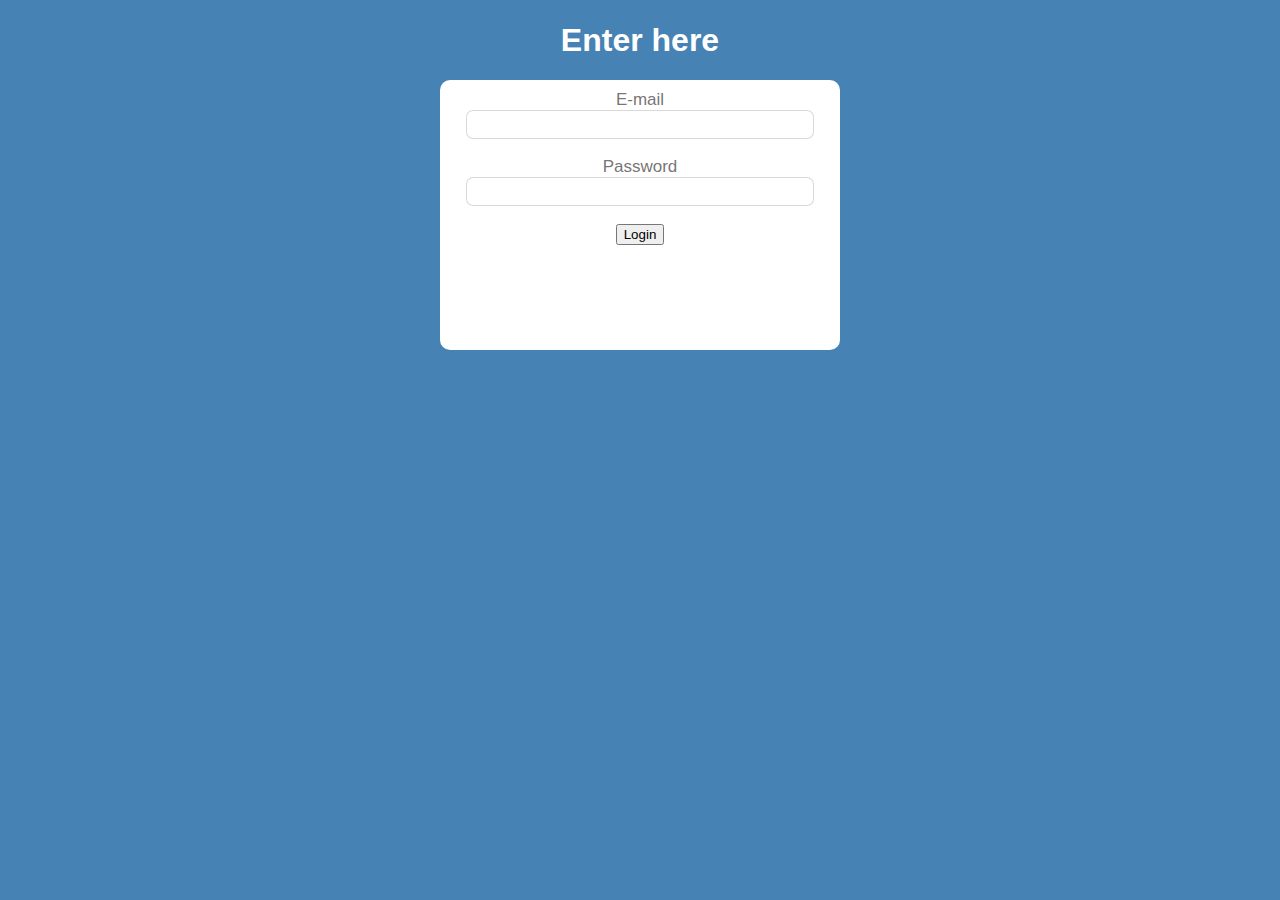
==== index.html @ 7f41a15e "commit" ====
<!DOCTYPE html>
<html>
<head>
    <meta charset='utf-8'>
    <title>Animated Form</title>
    <link rel='stylesheet' type='text/css' media='screen' href='css/main.css'>
    

</head>
<body>
    <h1>Enter here</h1>

    <div class="container">
        <form >
            <label for="femail" >E-mail</label><br>
            <input type="email" id="femail" name="femail"><br><br>
            <label for="fpassword" >Password</label><br>
            <input type="password" id="fpassword" name="fpassword"><br><br>
            
            <input type="submit" value="Login" id="Login">
        </form>
    </div>

    <script src='main.js'></script>
</body>
</html>
---- css/main.css ----
body{
    font-family: Roboto, sans-serif;
    background-color: steelblue;
}

h1{
    position: relative;
    top: 1px;
    text-align: center;
    color: white;
}

.container{
    position: relative;
    margin: auto;
    height: 250px;
    width: 30%;
    border-radius: 10px;
    text-align: center;
    padding: 10px;
    background-color: white;
}


label{
    display: block
    text-align: left;
    font-size:17px;
    color:rgba(97, 92, 92, 0.867); 
}

#femail{
    height: 25px;
    width: 90%;
    border: 1px solid rgba(211, 211, 211, 0.867);
    border-radius: 7px;
}

#fpassword{
    height: 25px;
    width: 90%;
    border: 1px solid rgba(211, 211, 211, 0.867);
    border-radius: 7px;
}
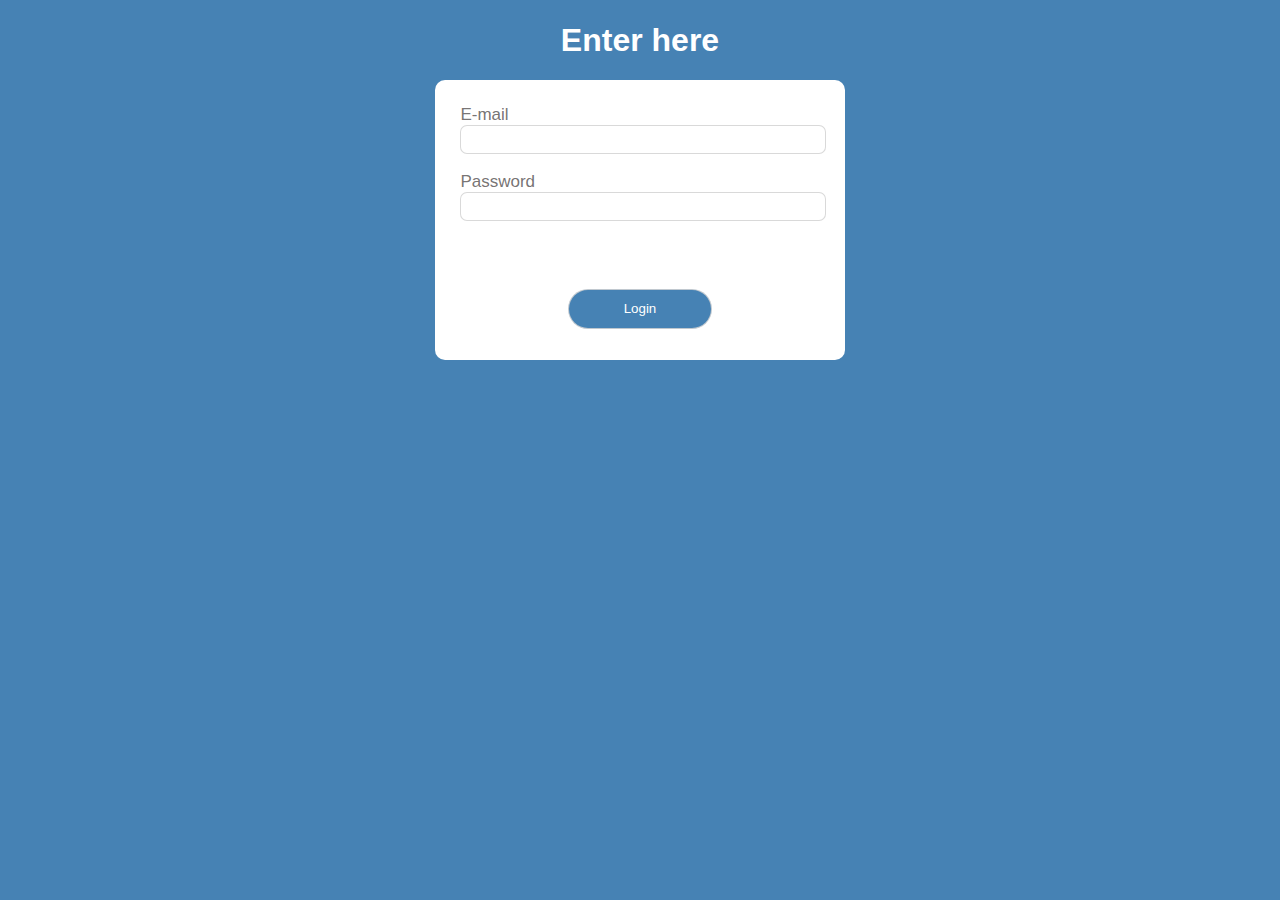
==== commit 308b3814: "commit" ====
--- a/index.html
+++ b/index.html
@@ -12,9 +12,9 @@
 
     <div class="container">
         <form >
-            <label for="femail" >E-mail</label><br>
+            <label for="femail" >E-mail</label>
             <input type="email" id="femail" name="femail"><br><br>
-            <label for="fpassword" >Password</label><br>
+            <label for="fpassword" >Password</label>
             <input type="password" id="fpassword" name="fpassword"><br><br>
             
             <input type="submit" value="Login" id="Login">
--- a/css/main.css
+++ b/css/main.css
@@ -17,28 +17,77 @@
     width: 30%;
     border-radius: 10px;
     text-align: center;
-    padding: 10px;
+    padding: 15px;
     background-color: white;
+    /* animation-name: fade;
+    animation-duration: 1s; */
 }
 
+form{
+    padding: 10px
+}
 
 label{
-    display: block
+    display: block;
+    padding: 0;
     text-align: left;
     font-size:17px;
     color:rgba(97, 92, 92, 0.867); 
+    animation: move 1s;
 }
 
 #femail{
     height: 25px;
-    width: 90%;
+    width: 100%;
     border: 1px solid rgba(211, 211, 211, 0.867);
     border-radius: 7px;
+    animation: move 1s;
 }
 
 #fpassword{
     height: 25px;
-    width: 90%;
+    width: 100%;
     border: 1px solid rgba(211, 211, 211, 0.867);
     border-radius: 7px;
+    animation: move 1s;
+}
+
+#Login{
+    position: relative;
+    top: 50px;
+    height: 40px;
+    width: 40%;
+    border: 1px solid  rgba(211, 211, 211, 0.867);
+    border-radius: 20px;
+    color: white;
+    background-color: steelblue;
+    animation: move 1s;
+}
+
+/* animações */
+
+/* Aparição do FORM */
+
+
+@keyframes fade{
+    from{
+        opacity: 0;
+        transform: scale(0.9);
+    } 
+    to{
+        opacity: 1;
+        transform: scale(1);
+    }
+}
+
+@keyframes move{
+
+    from{
+        opacity: 0;
+        transform: translateX(-10%);
+    } 
+    to{
+        opacity: 1;
+        transform: translateX(0%);
+    }
 }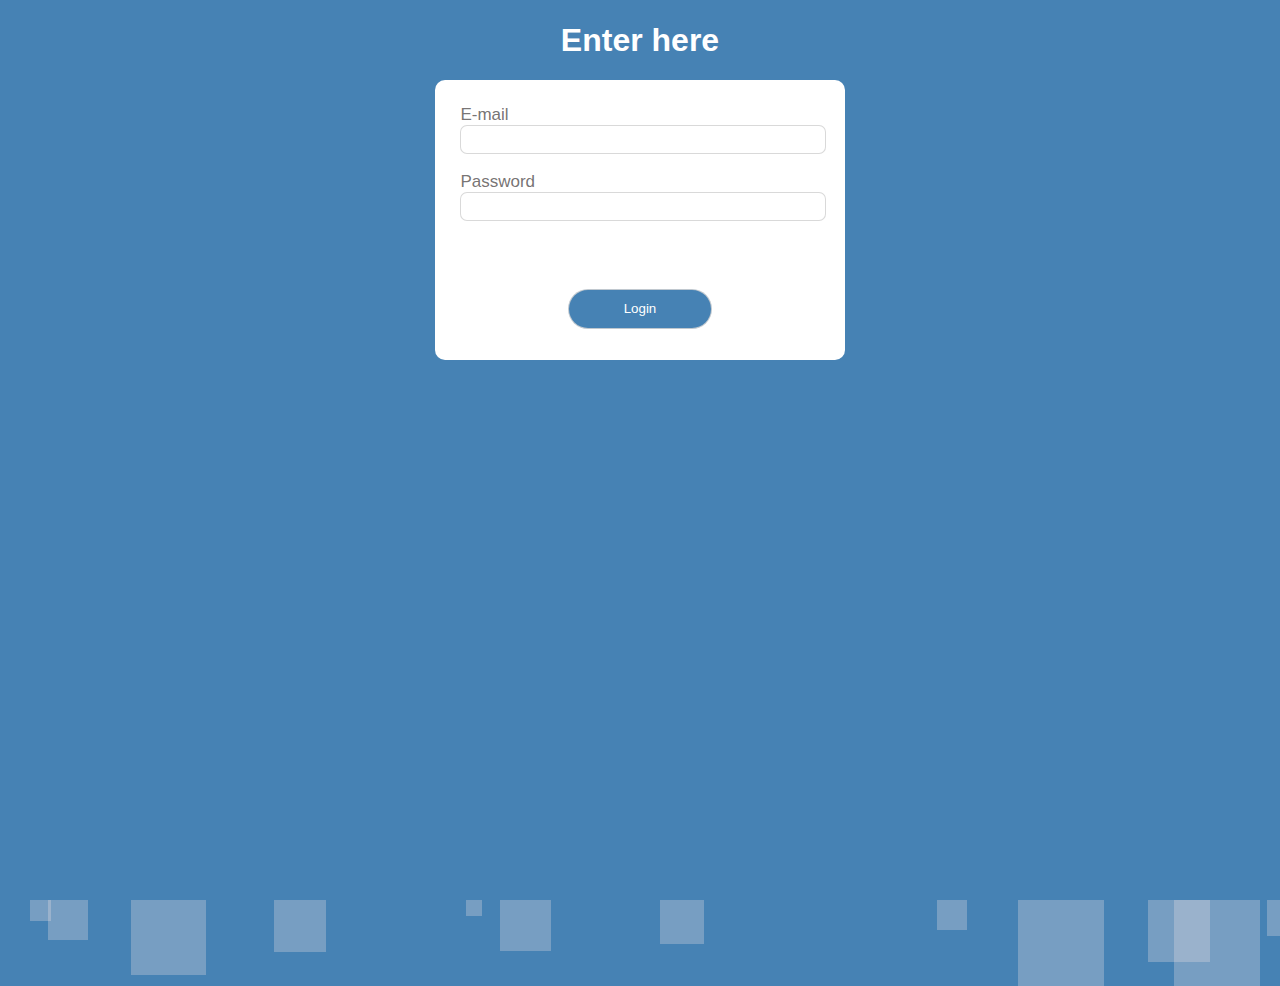
==== commit 9266aa4f: "commit" ====
--- a/index.html
+++ b/index.html
@@ -11,16 +11,25 @@
     <h1>Enter here</h1>
 
     <div class="container">
-        <form >
-            <label for="femail" >E-mail</label>
-            <input type="email" id="femail" name="femail"><br><br>
+        <form>
+            <div class="input-block">
+                <label for="femail" >E-mail</label>
+                <input type="email" id="femail" name="femail"><br><br>
+            </div>
+
+            <div class="input-block">
             <label for="fpassword" >Password</label>
             <input type="password" id="fpassword" name="fpassword"><br><br>
+            </div>
             
-            <input type="submit" value="Login" id="Login">
+            <input type="submit" value="Login" id="Login" class="btn-login">
         </form>
     </div>
 
-    <script src='main.js'></script>
+    <ul class="squares">
+        <li></li>
+    </ul>
+
+    <script src='scripts/script.js'></script>
 </body>
 </html>--- a/css/main.css
+++ b/css/main.css
@@ -19,8 +19,8 @@
     text-align: center;
     padding: 15px;
     background-color: white;
-    /* animation-name: fade;
-    animation-duration: 1s; */
+    animation-name: fade;
+    animation-duration: 0.5s;
 }
 
 form{
@@ -90,4 +90,49 @@
         opacity: 1;
         transform: translateX(0%);
     }
+}
+
+/* On button click */
+
+.container-hide{
+    animation: down 0.5s forwards;
+    animation-timing-function: cubic-bezier(0.89, 0.11, 0.2, 1.08);
+}
+
+@keyframes down{
+    from{
+        transform: translateY(0%);
+    }
+    to{
+        transform: translateY(100vh);
+    }
+}
+
+/* invalid process */
+
+div.validate-error {
+    animation: nono 200ms linear, fade paused;
+    animation-iteration-count: 2;
+}
+
+@keyframes nono {
+    0%,
+    100%{
+        transform: translateX(0);
+    }
+    35%{
+        transform: translateX(-15%);
+    }
+    70%{
+        transform: translateX(15%);
+    }
+}
+
+.squares li{
+    width: 40px;
+    height: 40px;
+    background-color: rgba(235, 225, 227, 0.3);
+    display: block;
+    position: absolute;
+    bottom: -40px;
 }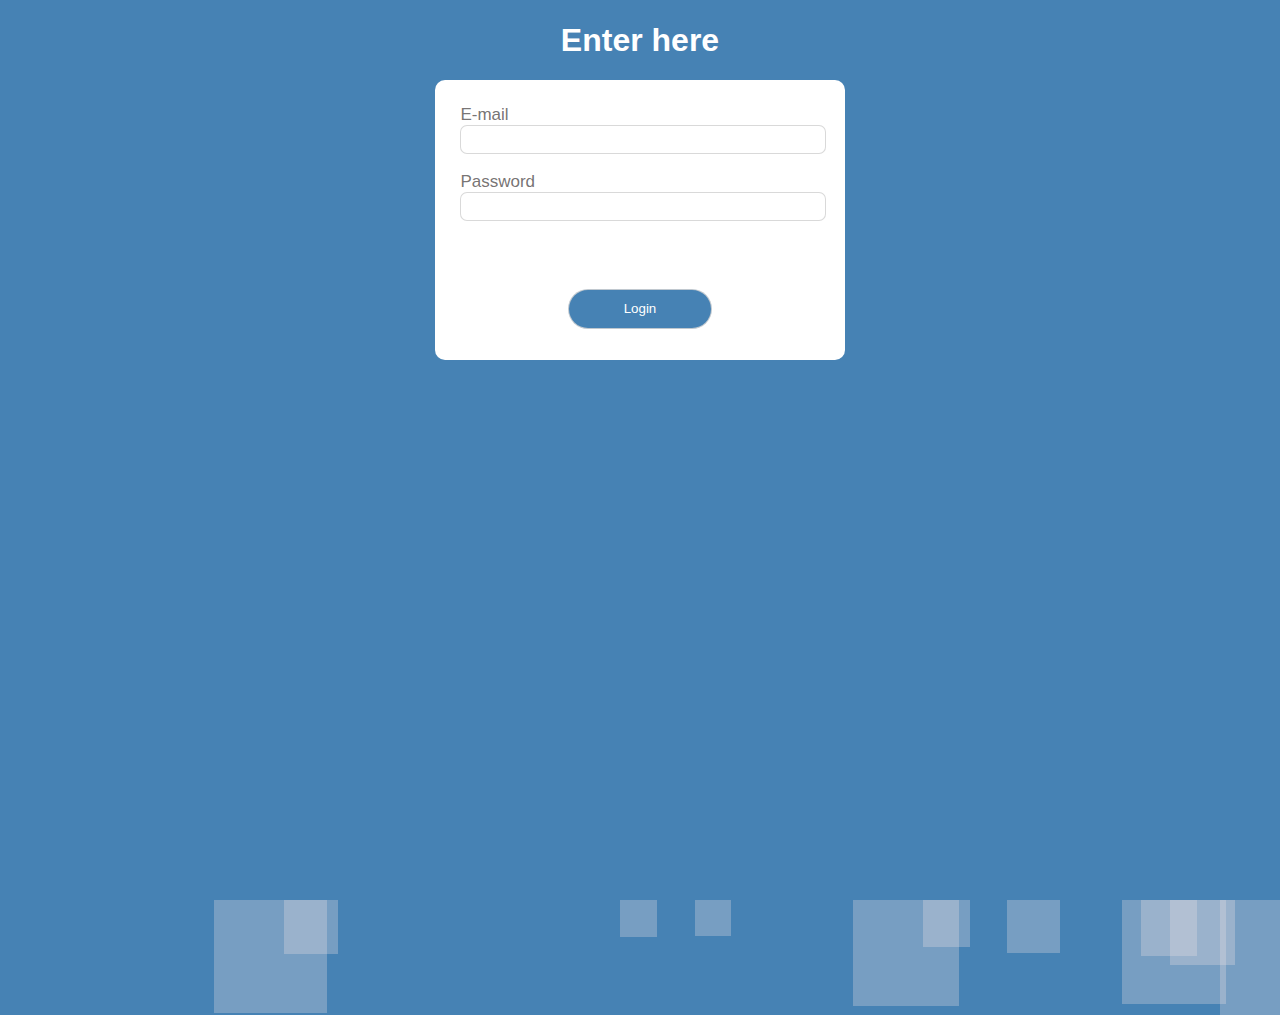
==== commit 1a0d43cd: "commit" ====
--- a/index.html
+++ b/index.html
@@ -27,7 +27,6 @@
     </div>
 
     <ul class="squares">
-        <li></li>
     </ul>
 
     <script src='scripts/script.js'></script>
--- a/css/main.css
+++ b/css/main.css
@@ -128,6 +128,8 @@
     }
 }
 
+/* background */
+
 .squares li{
     width: 40px;
     height: 40px;
@@ -135,4 +137,21 @@
     display: block;
     position: absolute;
     bottom: -40px;
+    animation: up 2s infinite;
+    /* animation-direction: alternate; */
+}
+
+
+@keyframes up {
+    from{
+        opacity:0;
+        transform: translateY(0);
+    }
+    50%{
+        opacity:1;
+    }
+    to{
+        opacity:0;
+        transform: translateY(-900px) rotate(960deg);
+    }
 }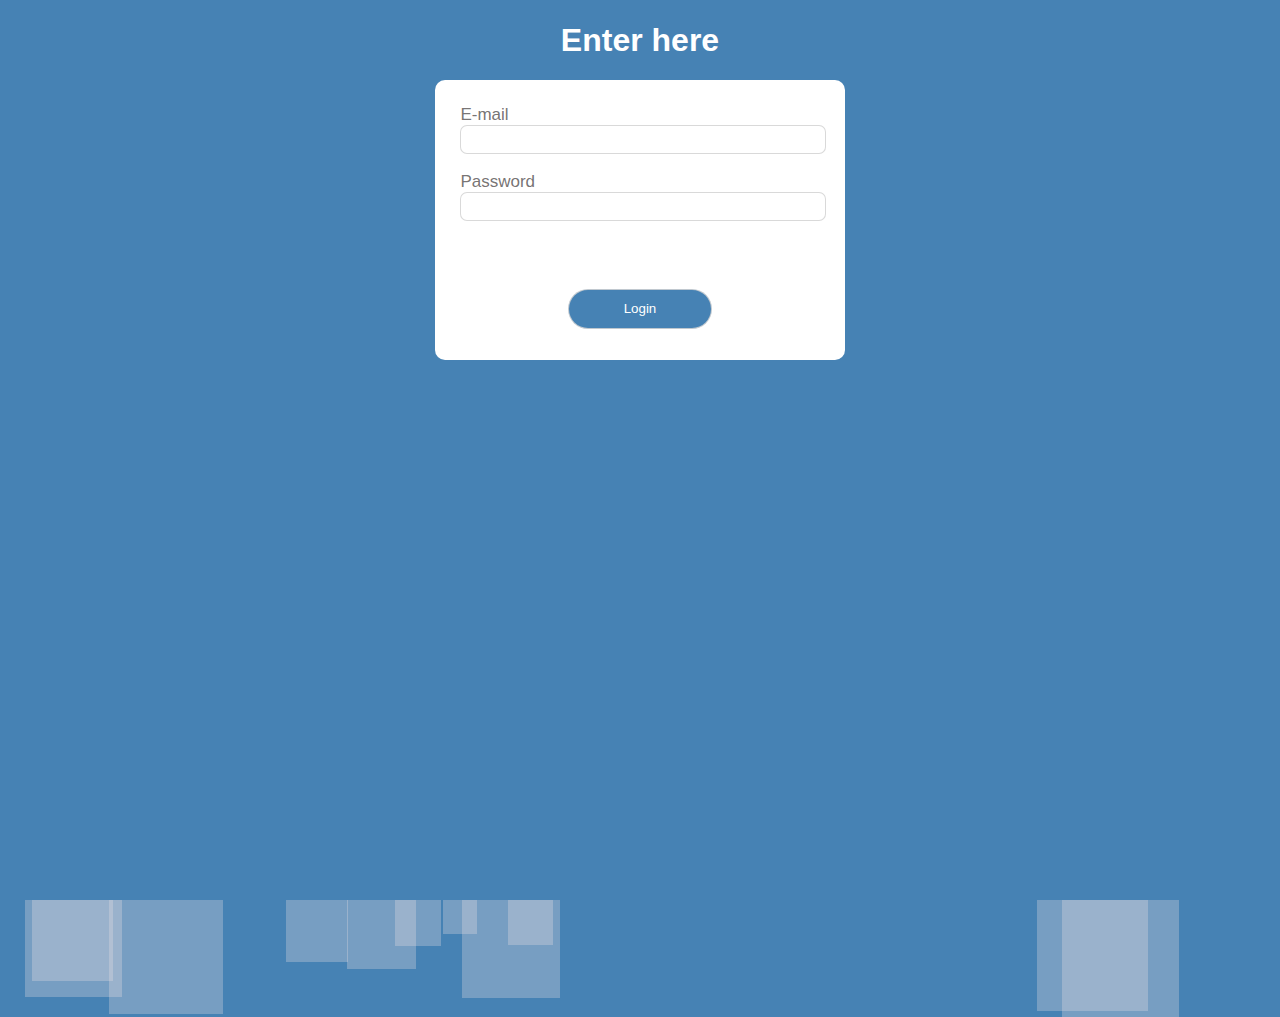
==== commit 8d98349a: "commit/" ====
--- a/index.html
+++ b/index.html
@@ -24,6 +24,9 @@
             
             <input type="submit" value="Login" id="Login" class="btn-login">
         </form>
+
+        <img src="">
+
     </div>
 
     <ul class="squares">
--- a/css/main.css
+++ b/css/main.css
@@ -129,6 +129,9 @@
 }
 
 /* background */
+body {
+    overflow: hidden;
+}
 
 .squares li{
     width: 40px;
@@ -138,7 +141,7 @@
     position: absolute;
     bottom: -40px;
     animation: up 2s infinite;
-    /* animation-direction: alternate; */
+    animation-direction: alternate;
 }
 
 
